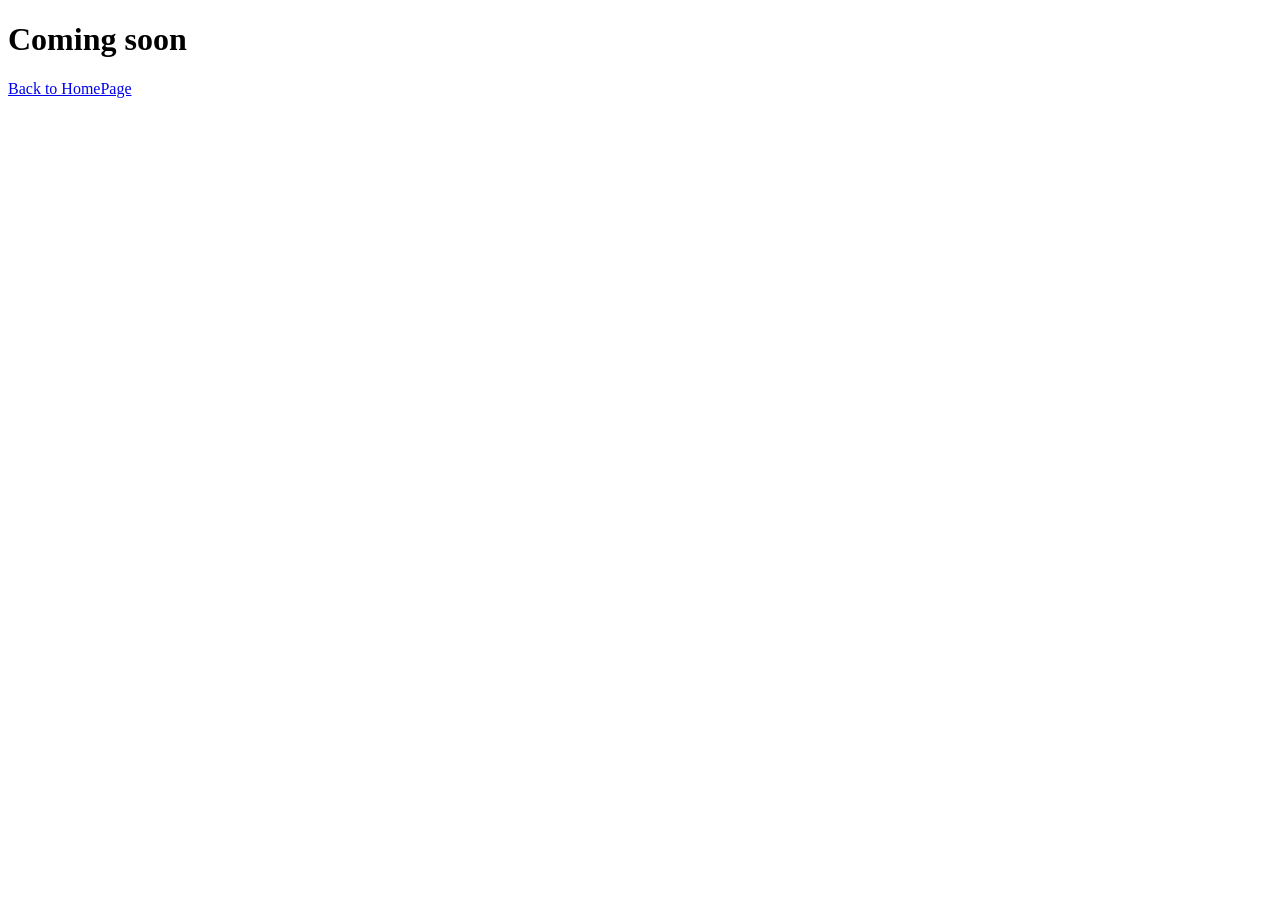
==== landingpage/about.html @ 617e894f "added images to images folder; fininshed index html and css for it; made htmls for all current links" ====
<!DOCTYPE html>
<html lang="en">
<head>
    <meta charset="UTF-8">
    <meta name="viewport" content="width=device-width, initial-scale=1.0">
    <title>About Us</title>
</head>
<body>
    <h1>Coming soon</h1>
    <a href="index.html">Back to HomePage</a>
</body>
</html>
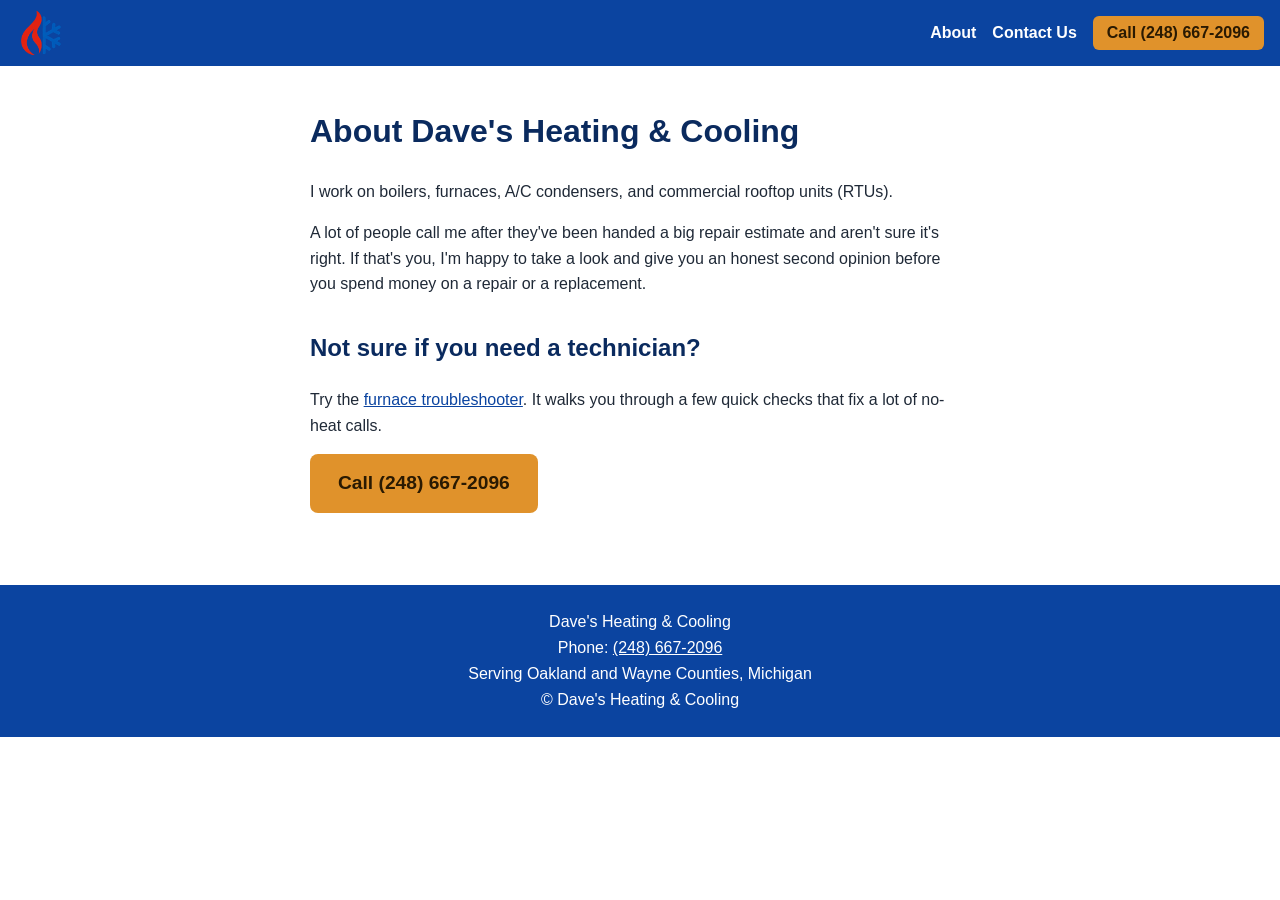
==== commit 75ced28c: "updated all htmls besides ladder with claude's suggestions; backed up my original files" ====
--- a/landingpage/about.html
+++ b/landingpage/about.html
@@ -3,10 +3,52 @@
 <head>
     <meta charset="UTF-8">
     <meta name="viewport" content="width=device-width, initial-scale=1.0">
-    <title>About Us</title>
+    <title>About | Dave's Heating &amp; Cooling</title>
+    <meta name="description" content="About Dave's Heating &amp; Cooling: boiler, furnace, A/C and rooftop unit service, and honest second opinions on repair estimates.">
+    <link rel="stylesheet" href="styles.css">
 </head>
 <body>
-    <h1>Coming soon</h1>
-    <a href="index.html">Back to HomePage</a>
+
+    <header class="header">
+        <a href="index.html">
+            <img class="smalllogo" src="./images/logo.png" alt="Dave's Heating &amp; Cooling - home">
+        </a>
+        <nav class="right-links">
+            <a href="about.html">About</a>
+            <a href="contact.html">Contact Us</a>
+            <a class="header-call" href="tel:+12486672096">Call (248) 667-2096</a>
+        </nav>
+    </header>
+
+    <main class="page">
+        <h1>About Dave's Heating &amp; Cooling</h1>
+
+        <p>I work on boilers, furnaces, A/C condensers, and commercial rooftop units (RTUs).</p>
+
+        <p>A lot of people call me after they've been handed a big repair estimate and aren't sure it's right. If that's you, I'm happy to take a look and give you an honest second opinion before you spend money on a repair or a replacement.</p>
+
+        <!--
+            TODO (recommended): add a few lines about yourself here. Customers trust
+            HVAC companies more when they can see:
+              - how many years you've been doing this
+              - your license and insurance info
+              - any manufacturer certifications
+              - a photo of you or your truck
+        -->
+
+        <h2>Not sure if you need a technician?</h2>
+        <p>Try the <a href="ladder.html">furnace troubleshooter</a>. It walks you through a few quick checks that fix a lot of no-heat calls.</p>
+
+        <p><a class="call-button" href="tel:+12486672096">Call (248) 667-2096</a></p>
+    </main>
+
+    <footer>
+        <p>Dave's Heating &amp; Cooling</p>
+        <p>Phone: <a href="tel:+12486672096">(248) 667-2096</a></p>
+        <!-- TODO: add hours and license number if you have one -->
+        <p>Serving Oakland and Wayne Counties, Michigan</p>
+        <p>&copy; Dave's Heating &amp; Cooling</p>
+    </footer>
+
 </body>
-</html>+</html>
--- a/landingpage/styles.css
+++ b/landingpage/styles.css
@@ -0,0 +1,205 @@
+/* ---------- Base ---------- */
+* { box-sizing: border-box; }
+
+body {
+    margin: 0;
+    font-family: Arial, Helvetica, sans-serif;
+    color: #1f2937;
+}
+
+/* ---------- Header ---------- */
+.header {
+    display: flex;
+    justify-content: space-between;
+    align-items: center;
+    background-color: #0b44a0;
+    padding: 8px 16px;
+}
+
+.smalllogo {
+    width: 50px;
+    height: 50px;
+    display: block;
+}
+
+.right-links {
+    display: flex;
+    align-items: center;
+    gap: 16px;
+}
+
+.right-links a {
+    text-decoration: none;
+    color: #ffffff;
+    font-weight: bold;
+}
+
+.right-links a:hover { text-decoration: underline; }
+
+/* Amber matches the troubleshooter page */
+.right-links .header-call {
+    background-color: #E0922B;
+    color: #2A1A02;
+    padding: 8px 14px;
+    border-radius: 6px;
+}
+
+.right-links .header-call:hover { text-decoration: none; background-color: #f0a94a; }
+
+/* ---------- Call button (used in several places) ---------- */
+.call-button {
+    display: inline-block;
+    background-color: #E0922B;
+    color: #2A1A02;
+    font-size: 1.2rem;
+    font-weight: bold;
+    text-decoration: none;
+    padding: 14px 28px;
+    border-radius: 8px;
+}
+
+.call-button:hover,
+.call-button:focus { background-color: #f0a94a; }
+
+/* ---------- Hero ---------- */
+.hero {
+    background-color: #f3f6f9;
+    text-align: center;
+    padding: 48px 20px;
+}
+
+.hero h1 {
+    color: #0a2a5e;
+    font-size: clamp(1.75rem, 5vw, 2.75rem);
+    line-height: 1.2;
+    margin: 0 auto 16px;
+    max-width: 18em;
+}
+
+.hero p {
+    font-size: 1.15rem;
+    margin: 0 auto 24px;
+    max-width: 36em;
+}
+
+.hero .hero-note {
+    font-size: 0.95rem;
+    margin: 16px auto 0;
+    opacity: 0.8;
+}
+
+/* ---------- Troubleshooter band ---------- */
+.main-content {
+    background-color: #0b44a0;
+    display: flex;
+    flex-direction: column;
+    text-align: center;
+    color: white;
+    padding: 24px 16px;
+}
+
+.main-content p { margin: 8px 0 16px; }
+
+.headerlogo {
+    height: 100px;
+    display: flex;
+    align-self: center;
+}
+
+/* White button on the blue band so it's actually visible */
+div .ladder {
+    display: inline-block;
+    align-self: center;
+    padding: 12px 24px;
+    background-color: #ffffff;
+    color: #0b44a0;
+    text-decoration: none;
+    border-radius: 6px;
+    font-weight: bold;
+}
+
+div .ladder:hover { background-color: #e5e7eb; }
+
+/* ---------- Services ---------- */
+.services { padding: 40px 24px; text-align: center; }
+
+.services h2 { color: #0a2a5e; }
+
+.service-grid {
+    display: flex;
+    flex-wrap: wrap;
+    justify-content: center;
+    gap: 24px;
+    max-width: 1100px;
+    margin: 0 auto;
+}
+
+.service-card {
+    flex: 1 1 220px;
+    max-width: 255px;
+}
+
+.service-card img { width: 100%; height: auto; border-radius: 8px; }
+.service-card h3 { color: #0a2a5e; margin-top: 12px; }
+
+/* ---------- Quote band ---------- */
+.flexquote {
+    display: flex;
+    flex-direction: column;
+    justify-content: center;
+    align-items: center;
+    text-align: center;
+    color: #1f2937;
+    font-family: Arial, Helvetica, sans-serif;
+    min-height: 100px;
+    padding: 24px 16px;
+    background-color: #E5E7EB;
+    font-size: 20px;
+    font-weight: 300;
+    font-style: italic;
+}
+
+.flexquote .quote { margin: 0 auto; max-width: 40em; }
+.flexquote .call-button { margin-top: 16px; font-style: normal; }
+
+/* ---------- Inner pages (About / Contact) ---------- */
+.page {
+    max-width: 700px;
+    margin: 0 auto;
+    padding: 40px 20px 56px;
+    line-height: 1.6;
+}
+
+.page h1 { color: #0a2a5e; margin-top: 0; }
+.page h2 { color: #0a2a5e; margin-top: 32px; }
+.page a { color: #0b44a0; }
+.page .call-button { color: #2A1A02; }
+
+.contact-phone {
+    display: inline-block;
+    font-size: clamp(1.8rem, 6vw, 2.5rem);
+    font-weight: bold;
+    text-decoration: none;
+    color: #0b44a0;
+}
+
+/* ---------- Footer ---------- */
+footer {
+    display: flex;
+    flex-direction: column;
+    align-items: center;
+    justify-content: center;
+    text-align: center;
+    background-color: #0b44a0;
+    color: #ffffff;
+    padding: 24px 16px;
+}
+
+footer p { margin: 4px 0; }
+footer a { color: #ffffff; }
+
+/* ---------- Small screens ---------- */
+@media (max-width: 600px) {
+    .right-links { gap: 10px; font-size: 0.95rem; }
+    .right-links .header-call { padding: 8px 10px; }
+}
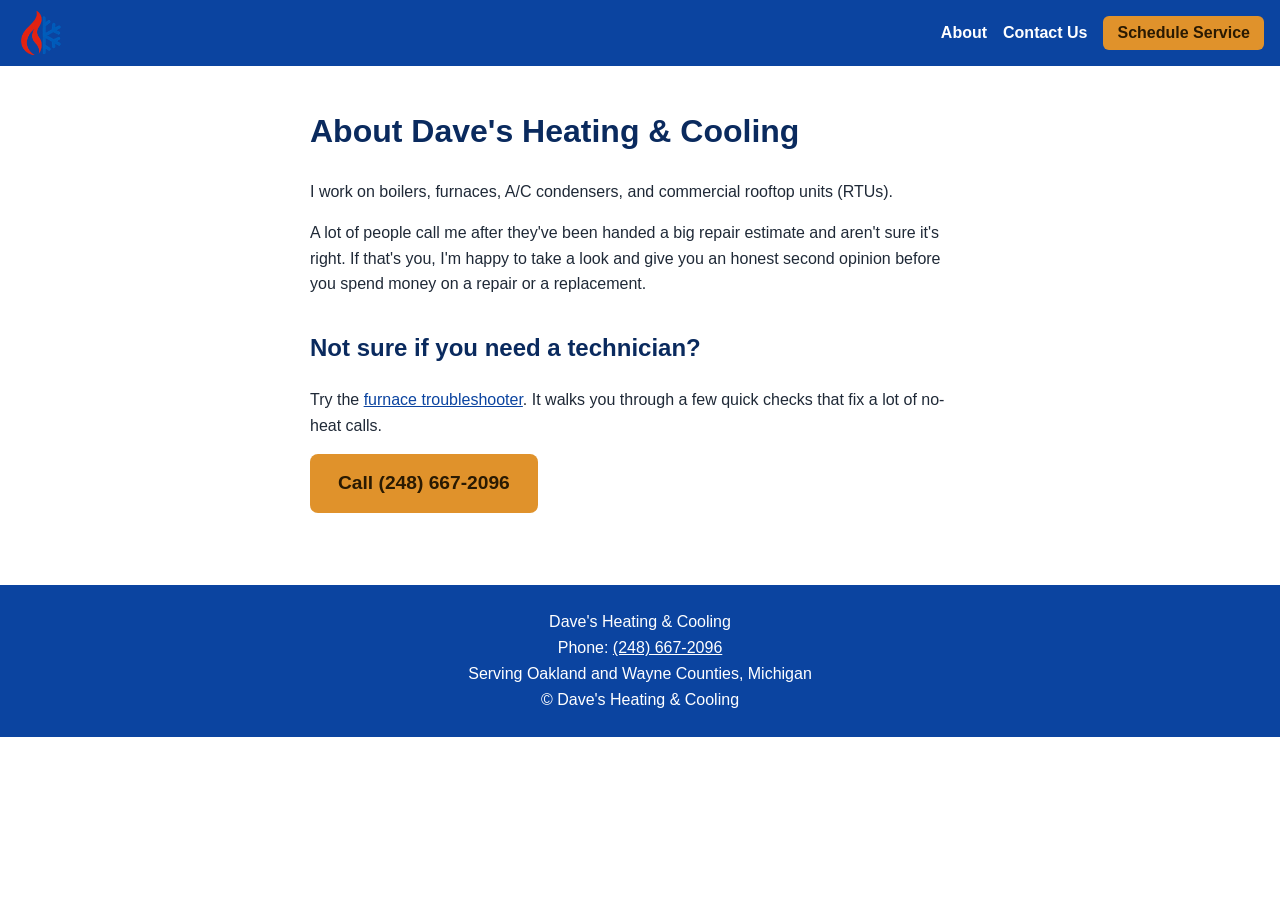
==== commit 11a83146: "edited files to add meta data so better information is shown when sharing the link to the website ad" ====
--- a/landingpage/about.html
+++ b/landingpage/about.html
@@ -5,6 +5,17 @@
     <meta name="viewport" content="width=device-width, initial-scale=1.0">
     <title>About | Dave's Heating &amp; Cooling</title>
     <meta name="description" content="About Dave's Heating &amp; Cooling: boiler, furnace, A/C and rooftop unit service, and honest second opinions on repair estimates.">
+    <meta property="og:type" content="website">
+    <meta property="og:site_name" content="Dave's Heating &amp; Cooling">
+    <meta property="og:title" content="About | Dave's Heating &amp; Cooling">
+    <meta property="og:description" content="Boiler, furnace, A/C and rooftop unit service, plus honest second opinions on repair estimates.">
+    <meta property="og:url" content="https://davids26640.github.io/top-projects/about.html">
+    <meta property="og:image" content="https://davids26640.github.io/top-projects/images/og-image.png">
+    <meta property="og:image:width" content="1200">
+    <meta property="og:image:height" content="630">
+    <meta property="og:image:alt" content="Dave's Heating &amp; Cooling logo">
+    <meta name="twitter:card" content="summary">
+
     <link rel="stylesheet" href="styles.css">
 </head>
 <body>
@@ -16,7 +27,7 @@
         <nav class="right-links">
             <a href="about.html">About</a>
             <a href="contact.html">Contact Us</a>
-            <a class="header-call" href="tel:+12486672096">Call (248) 667-2096</a>
+            <a class="header-call" href="scheduler.html">Schedule Service</a>
         </nav>
     </header>
 
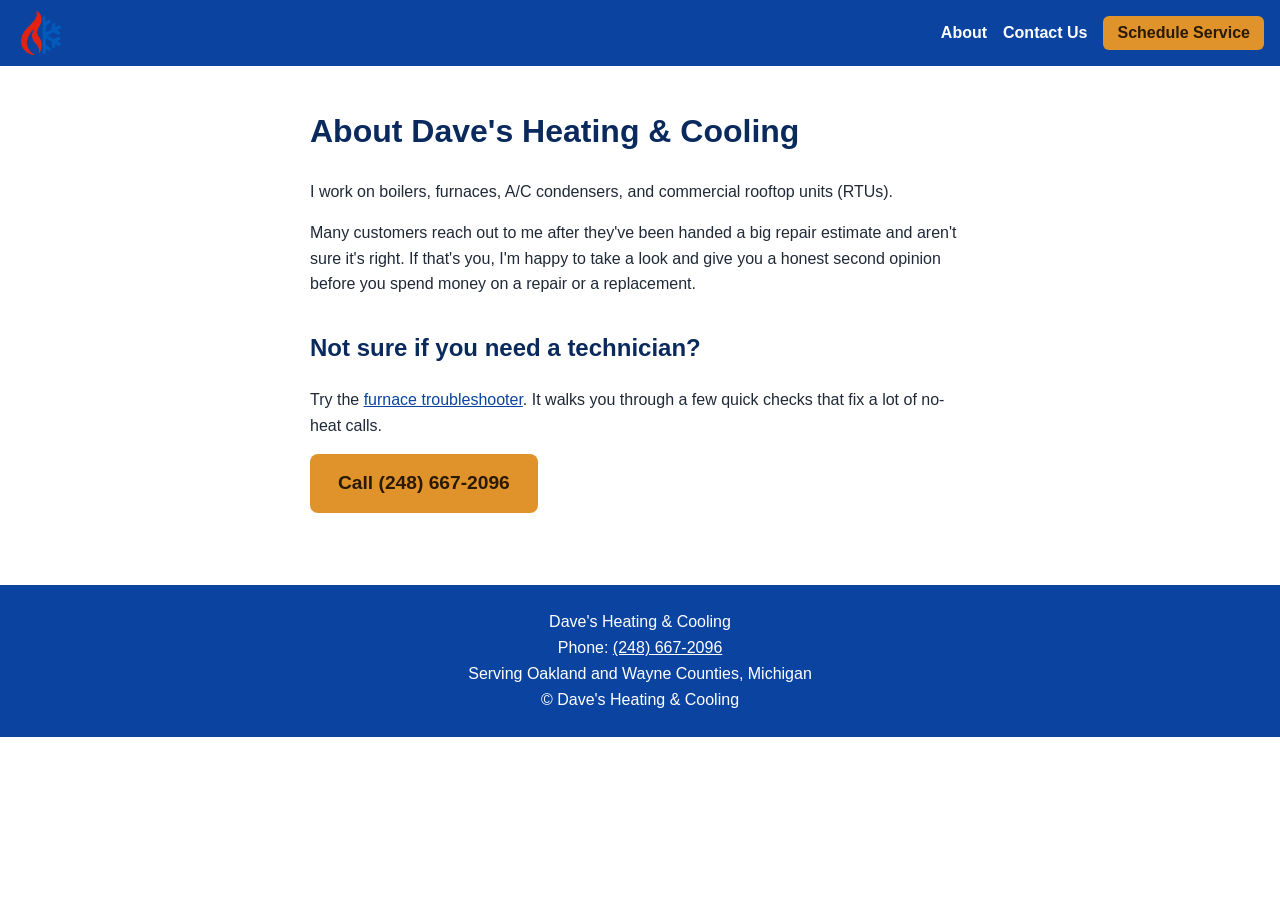
==== commit f0148cba: "fixed some spelling errors line 39 in about" ====
--- a/landingpage/about.html
+++ b/landingpage/about.html
@@ -36,7 +36,7 @@
 
         <p>I work on boilers, furnaces, A/C condensers, and commercial rooftop units (RTUs).</p>
 
-        <p>A lot of people call me after they've been handed a big repair estimate and aren't sure it's right. If that's you, I'm happy to take a look and give you an honest second opinion before you spend money on a repair or a replacement.</p>
+        <p>Many customers reach out to me after they've been handed a big repair estimate and aren't sure it's right. If that's you, I'm happy to take a look and give you a honest second opinion before you spend money on a repair or a replacement.</p>
 
         <!--
             TODO (recommended): add a few lines about yourself here. Customers trust
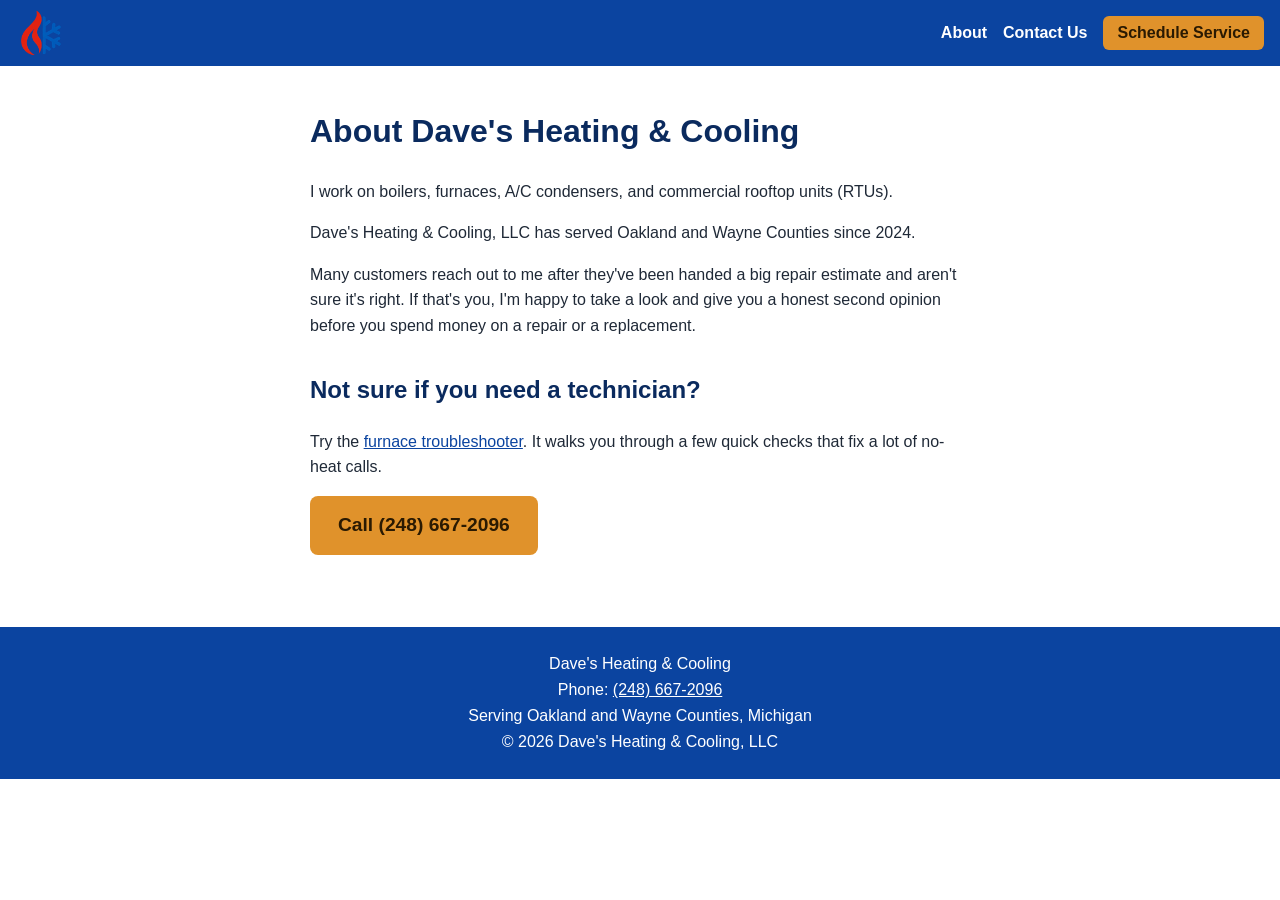
==== commit cedaa5bb: "Add LLC name and since-2024 line; add Back to Homepage button on troubleshooter - Footer on all page" ====
--- a/landingpage/about.html
+++ b/landingpage/about.html
@@ -36,12 +36,13 @@
 
         <p>I work on boilers, furnaces, A/C condensers, and commercial rooftop units (RTUs).</p>
 
+        <p>Dave's Heating &amp; Cooling, LLC has served Oakland and Wayne Counties since 2024.</p>
+
         <p>Many customers reach out to me after they've been handed a big repair estimate and aren't sure it's right. If that's you, I'm happy to take a look and give you a honest second opinion before you spend money on a repair or a replacement.</p>
 
         <!--
             TODO (recommended): add a few lines about yourself here. Customers trust
             HVAC companies more when they can see:
-              - how many years you've been doing this
               - your license and insurance info
               - any manufacturer certifications
               - a photo of you or your truck
@@ -58,7 +59,7 @@
         <p>Phone: <a href="tel:+12486672096">(248) 667-2096</a></p>
         <!-- TODO: add hours and license number if you have one -->
         <p>Serving Oakland and Wayne Counties, Michigan</p>
-        <p>&copy; Dave's Heating &amp; Cooling</p>
+        <p>&copy; 2026 Dave's Heating &amp; Cooling, LLC</p>
     </footer>
 
 </body>
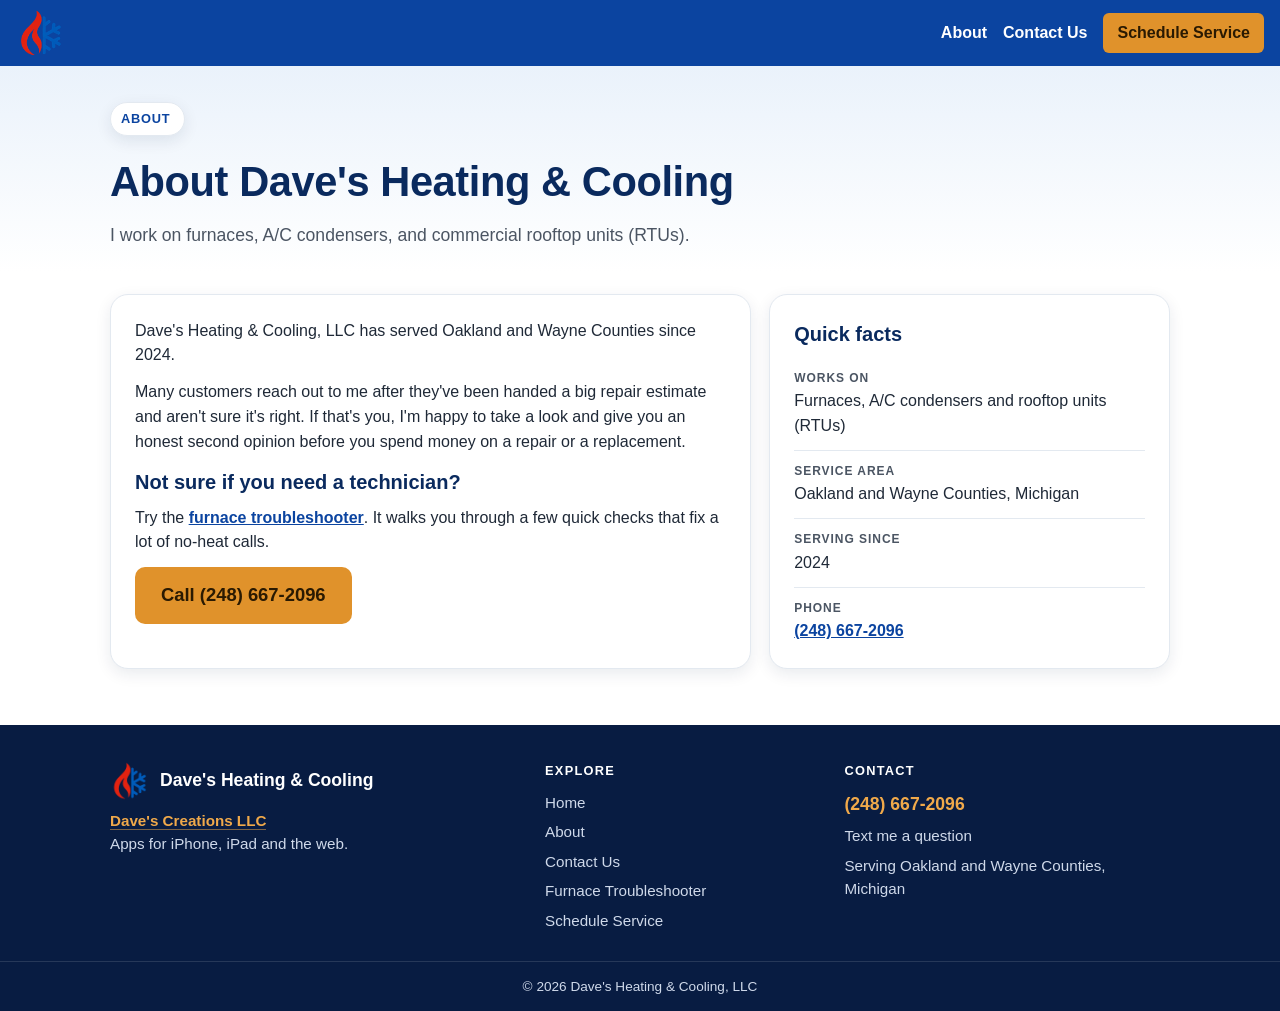
==== commit dcbd97cb: "Redesign site: animations, new services section, text-me option, footer update - Homepage: animated " ====
--- a/landingpage/about.html
+++ b/landingpage/about.html
@@ -4,11 +4,11 @@
     <meta charset="UTF-8">
     <meta name="viewport" content="width=device-width, initial-scale=1.0">
     <title>About | Dave's Heating &amp; Cooling</title>
-    <meta name="description" content="About Dave's Heating &amp; Cooling: boiler, furnace, A/C and rooftop unit service, and honest second opinions on repair estimates.">
+    <meta name="description" content="About Dave's Heating &amp; Cooling: furnace, A/C and rooftop unit service, and honest second opinions on repair estimates.">
     <meta property="og:type" content="website">
     <meta property="og:site_name" content="Dave's Heating &amp; Cooling">
     <meta property="og:title" content="About | Dave's Heating &amp; Cooling">
-    <meta property="og:description" content="Boiler, furnace, A/C and rooftop unit service, plus honest second opinions on repair estimates.">
+    <meta property="og:description" content="Furnace, A/C and rooftop unit service, plus honest second opinions on repair estimates.">
     <meta property="og:url" content="https://davids26640.github.io/top-projects/about.html">
     <meta property="og:image" content="https://davids26640.github.io/top-projects/images/og-image.png">
     <meta property="og:image:width" content="1200">
@@ -17,6 +17,8 @@
     <meta name="twitter:card" content="summary">
 
     <link rel="stylesheet" href="styles.css">
+    <script>document.documentElement.classList.add('js');</script>
+    <script src="script.js" defer></script>
 </head>
 <body>
 
@@ -31,35 +33,70 @@
         </nav>
     </header>
 
-    <main class="page">
-        <h1>About Dave's Heating &amp; Cooling</h1>
+    <main class="inner-main">
+        <section class="page-hero">
+            <div class="page-hero-in">
+                <span class="eyebrow">About</span>
+                <h1>About Dave's Heating &amp; Cooling</h1>
+                <p>I work on furnaces, A/C condensers, and commercial rooftop units (RTUs).</p>
+            </div>
+        </section>
 
-        <p>I work on boilers, furnaces, A/C condensers, and commercial rooftop units (RTUs).</p>
+        <div class="two-col">
+            <div class="card reveal">
+                <p>Dave's Heating &amp; Cooling, LLC has served Oakland and Wayne Counties since 2024.</p>
 
-        <p>Dave's Heating &amp; Cooling, LLC has served Oakland and Wayne Counties since 2024.</p>
+                <p>Many customers reach out to me after they've been handed a big repair estimate and aren't sure it's right. If that's you, I'm happy to take a look and give you an honest second opinion before you spend money on a repair or a replacement.</p>
 
-        <p>Many customers reach out to me after they've been handed a big repair estimate and aren't sure it's right. If that's you, I'm happy to take a look and give you a honest second opinion before you spend money on a repair or a replacement.</p>
+                <!--
+                    TODO (recommended): add a few lines about yourself here. Customers trust
+                    HVAC companies more when they can see:
+                      - your license and insurance info
+                      - any manufacturer certifications
+                      - a photo of you or your truck
+                -->
 
-        <!--
-            TODO (recommended): add a few lines about yourself here. Customers trust
-            HVAC companies more when they can see:
-              - your license and insurance info
-              - any manufacturer certifications
-              - a photo of you or your truck
-        -->
+                <h2>Not sure if you need a technician?</h2>
+                <p>Try the <a href="ladder.html">furnace troubleshooter</a>. It walks you through a few quick checks that fix a lot of no-heat calls.</p>
 
-        <h2>Not sure if you need a technician?</h2>
-        <p>Try the <a href="ladder.html">furnace troubleshooter</a>. It walks you through a few quick checks that fix a lot of no-heat calls.</p>
+                <p><a class="call-button pulse" href="tel:+12486672096">Call (248) 667-2096</a></p>
+            </div>
 
-        <p><a class="call-button" href="tel:+12486672096">Call (248) 667-2096</a></p>
+            <aside class="card reveal" style="--d:.1s">
+                <h2>Quick facts</h2>
+                <ul class="facts">
+                    <li><b>Works on</b>Furnaces, A/C condensers and rooftop units (RTUs)</li>
+                    <li><b>Service area</b>Oakland and Wayne Counties, Michigan</li>
+                    <li><b>Serving since</b>2024</li>
+                    <li><b>Phone</b><a href="tel:+12486672096">(248) 667-2096</a></li>
+                </ul>
+            </aside>
+        </div>
     </main>
 
-    <footer>
-        <p>Dave's Heating &amp; Cooling</p>
-        <p>Phone: <a href="tel:+12486672096">(248) 667-2096</a></p>
-        <!-- TODO: add hours and license number if you have one -->
-        <p>Serving Oakland and Wayne Counties, Michigan</p>
-        <p>&copy; 2026 Dave's Heating &amp; Cooling, LLC</p>
+    <footer class="site-footer">
+        <div class="foot-grid">
+            <div class="foot-brand">
+                <div class="brandline"><img src="./images/logo.png" alt="">Dave's Heating &amp; Cooling</div>
+                <p><a href="https://davescreations.app" target="_blank" rel="noopener">Dave's Creations LLC</a><br>Apps for iPhone, iPad and the web.</p>
+            </div>
+            <div class="foot-col">
+                <h4>Explore</h4>
+                <a href="index.html">Home</a>
+                <a href="about.html">About</a>
+                <a href="contact.html">Contact Us</a>
+                <a href="ladder.html">Furnace Troubleshooter</a>
+                <a href="scheduler.html">Schedule Service</a>
+            </div>
+            <div class="foot-col">
+                <h4>Contact</h4>
+                <a class="foot-phone" href="tel:+12486672096">(248) 667-2096</a>
+                <a href="sms:+12486672096">Text me a question</a>
+                <!-- TODO: add hours and license number if you have one -->
+                <span>Serving Oakland and Wayne Counties, Michigan</span>
+            </div>
+        </div>
+        <div class="foot-bottom">&copy; 2026 Dave's Heating &amp; Cooling, LLC</div>
     </footer>
 
 </body>
--- a/landingpage/styles.css
+++ b/landingpage/styles.css
@@ -1,205 +1,562 @@
-/* ---------- Base ---------- */
+/* =========================================================
+   Dave's Heating & Cooling - site styles
+   ========================================================= */
+:root {
+    --navy: #081c42;
+    --blue: #0b44a0;
+    --blue-d: #0a2a5e;
+    --ice: #5ec2ff;
+    --amber: #E0922B;
+    --amber-l: #F0A94A;
+    --flame: #ff6a3d;
+    --ink: #1f2937;
+    --mute: #4b5563;
+    --bg: #f3f6f9;
+    --line: #e3e9f0;
+    --shadow: 0 14px 34px rgba(8, 28, 66, .12);
+    --shadow-s: 0 5px 16px rgba(8, 28, 66, .09);
+    --ease: cubic-bezier(.2, .7, .2, 1);
+}
+
 * { box-sizing: border-box; }
+html { scroll-behavior: smooth; }
 
 body {
     margin: 0;
-    font-family: Arial, Helvetica, sans-serif;
-    color: #1f2937;
-}
+    font-family: Arial, Helvetica, "Liberation Sans", sans-serif;
+    color: var(--ink);
+    background: #fff;
+    line-height: 1.55;
+}
+
+img { max-width: 100%; }
 
 /* ---------- Header ---------- */
 .header {
+    position: sticky;
+    top: 0;
+    z-index: 50;
     display: flex;
     justify-content: space-between;
     align-items: center;
-    background-color: #0b44a0;
+    background-color: var(--blue);
     padding: 8px 16px;
-}
+    transition: box-shadow .25s;
+}
+.header.scrolled { box-shadow: 0 6px 18px rgba(8, 28, 66, .3); }
 
 .smalllogo {
     width: 50px;
     height: 50px;
     display: block;
-}
-
-.right-links {
-    display: flex;
-    align-items: center;
-    gap: 16px;
-}
+    transition: transform .4s var(--ease);
+}
+.header a:hover .smalllogo { transform: rotate(-6deg) scale(1.06); }
+
+.right-links { display: flex; align-items: center; gap: 16px; }
 
 .right-links a {
+    position: relative;
     text-decoration: none;
     color: #ffffff;
     font-weight: bold;
 }
-
-.right-links a:hover { text-decoration: underline; }
-
-/* Amber matches the troubleshooter page */
+.right-links a:not(.header-call)::after {
+    content: "";
+    position: absolute;
+    left: 0; right: 0; bottom: -3px;
+    height: 2px;
+    background: var(--amber-l);
+    transform: scaleX(0);
+    transform-origin: left;
+    transition: transform .25s var(--ease);
+}
+.right-links a:not(.header-call):hover::after { transform: scaleX(1); }
+
 .right-links .header-call {
-    background-color: #E0922B;
+    background-color: var(--amber);
     color: #2A1A02;
     padding: 8px 14px;
     border-radius: 6px;
-}
-
-.right-links .header-call:hover { text-decoration: none; background-color: #f0a94a; }
-
-/* ---------- Call button (used in several places) ---------- */
+    transition: transform .2s, background-color .2s;
+}
+.right-links .header-call:hover { background-color: var(--amber-l); transform: translateY(-1px); }
+
+/* ---------- Buttons ---------- */
 .call-button {
     display: inline-block;
-    background-color: #E0922B;
+    background-color: var(--amber);
     color: #2A1A02;
-    font-size: 1.2rem;
+    font-size: 1.15rem;
     font-weight: bold;
     text-decoration: none;
-    padding: 14px 28px;
-    border-radius: 8px;
-}
-
-.call-button:hover,
-.call-button:focus { background-color: #f0a94a; }
+    padding: 14px 26px;
+    border-radius: 10px;
+    transition: transform .2s var(--ease), background-color .2s, box-shadow .2s;
+}
+.call-button:hover, .call-button:focus { background-color: var(--amber-l); transform: translateY(-2px); }
+
+.ghost-button {
+    display: inline-block;
+    font-size: 1.15rem;
+    font-weight: bold;
+    text-decoration: none;
+    color: var(--blue-d);
+    border: 2px solid var(--blue-d);
+    padding: 12px 24px;
+    border-radius: 10px;
+    transition: background-color .2s, color .2s, transform .2s var(--ease);
+}
+.ghost-button:hover, .ghost-button:focus { background: var(--blue-d); color: #fff; transform: translateY(-2px); }
+
+.pulse { animation: pulse 2.4s ease-out infinite; }
 
 /* ---------- Hero ---------- */
 .hero {
-    background-color: #f3f6f9;
-    text-align: center;
-    padding: 48px 20px;
-}
-
-.hero h1 {
-    color: #0a2a5e;
-    font-size: clamp(1.75rem, 5vw, 2.75rem);
-    line-height: 1.2;
-    margin: 0 auto 16px;
-    max-width: 18em;
-}
-
-.hero p {
-    font-size: 1.15rem;
-    margin: 0 auto 24px;
-    max-width: 36em;
-}
-
-.hero .hero-note {
-    font-size: 0.95rem;
-    margin: 16px auto 0;
-    opacity: 0.8;
-}
-
-/* ---------- Troubleshooter band ---------- */
-.main-content {
-    background-color: #0b44a0;
-    display: flex;
-    flex-direction: column;
-    text-align: center;
-    color: white;
-    padding: 24px 16px;
-}
-
-.main-content p { margin: 8px 0 16px; }
-
-.headerlogo {
-    height: 100px;
-    display: flex;
-    align-self: center;
-}
-
-/* White button on the blue band so it's actually visible */
-div .ladder {
-    display: inline-block;
-    align-self: center;
-    padding: 12px 24px;
-    background-color: #ffffff;
-    color: #0b44a0;
-    text-decoration: none;
-    border-radius: 6px;
-    font-weight: bold;
-}
-
-div .ladder:hover { background-color: #e5e7eb; }
-
-/* ---------- Services ---------- */
-.services { padding: 40px 24px; text-align: center; }
-
-.services h2 { color: #0a2a5e; }
-
-.service-grid {
-    display: flex;
-    flex-wrap: wrap;
-    justify-content: center;
-    gap: 24px;
+    position: relative;
+    overflow: hidden;
+    background: linear-gradient(180deg, #eaf2fb 0%, #ffffff 100%);
+    padding: 44px 20px 84px;
+}
+.hero-bg {
+    position: absolute; inset: 0;
+    pointer-events: none;
+    -webkit-mask-image: linear-gradient(to bottom, #000 55%, transparent 100%);
+    mask-image: linear-gradient(to bottom, #000 55%, transparent 100%);
+}
+.blob { position: absolute; border-radius: 50%; filter: blur(60px); opacity: .55; animation: drift 14s ease-in-out infinite; }
+.blob.b1 { width: 380px; height: 380px; background: rgba(255, 106, 61, .45); left: -90px; top: -90px; }
+.blob.b2 { width: 430px; height: 430px; background: rgba(94, 194, 255, .55); right: -110px; bottom: -130px; animation-delay: -6s; }
+
+.hero-inner {
+    position: relative;
     max-width: 1100px;
     margin: 0 auto;
-}
-
-.service-card {
-    flex: 1 1 220px;
-    max-width: 255px;
-}
-
-.service-card img { width: 100%; height: auto; border-radius: 8px; }
-.service-card h3 { color: #0a2a5e; margin-top: 12px; }
-
-/* ---------- Quote band ---------- */
-.flexquote {
+    padding: 0 20px;
+    display: grid;
+    grid-template-columns: 1.1fr .9fr;
+    gap: 40px;
+    align-items: center;
+}
+
+.hero-copy > * { animation: fadeUp .75s var(--ease) both; animation-delay: calc(var(--i, 0) * .1s + .05s); }
+
+.eyebrow {
+    display: inline-flex;
+    align-items: center;
+    gap: 8px;
+    font-size: .8rem;
+    font-weight: 700;
+    letter-spacing: .06em;
+    text-transform: uppercase;
+    color: var(--blue);
+    background: #fff;
+    border: 1px solid var(--line);
+    border-radius: 999px;
+    padding: 6px 14px 6px 10px;
+    box-shadow: var(--shadow-s);
+}
+.eyebrow svg { width: 16px; height: 16px; stroke: var(--amber); fill: none; stroke-width: 2; stroke-linecap: round; stroke-linejoin: round; }
+
+.hero h1 {
+    font-size: clamp(2rem, 4.6vw, 3.3rem);
+    line-height: 1.08;
+    letter-spacing: -.02em;
+    font-weight: 800;
+    color: var(--blue-d);
+    margin: 18px 0 14px;
+}
+.grad {
+    background: linear-gradient(90deg, #e5251a, #E0922B);
+    -webkit-background-clip: text;
+    background-clip: text;
+    color: transparent;
+}
+
+.hero-copy p { font-size: 1.15rem; max-width: 33em; margin: 0; }
+.hero-copy .hero-meta { margin-top: 16px; font-size: .92rem; color: var(--mute); }
+.hero-actions { display: flex; flex-wrap: wrap; gap: 12px; margin-top: 22px; }
+
+/* "text me" callout in the hero */
+.hero-copy .hero-text {
     display: flex;
-    flex-direction: column;
-    justify-content: center;
-    align-items: center;
-    text-align: center;
-    color: #1f2937;
-    font-family: Arial, Helvetica, sans-serif;
-    min-height: 100px;
-    padding: 24px 16px;
-    background-color: #E5E7EB;
-    font-size: 20px;
-    font-weight: 300;
-    font-style: italic;
-}
-
-.flexquote .quote { margin: 0 auto; max-width: 40em; }
-.flexquote .call-button { margin-top: 16px; font-style: normal; }
-
-/* ---------- Inner pages (About / Contact) ---------- */
-.page {
-    max-width: 700px;
-    margin: 0 auto;
-    padding: 40px 20px 56px;
-    line-height: 1.6;
-}
-
-.page h1 { color: #0a2a5e; margin-top: 0; }
-.page h2 { color: #0a2a5e; margin-top: 32px; }
-.page a { color: #0b44a0; }
-.page .call-button { color: #2A1A02; }
-
-.contact-phone {
-    display: inline-block;
-    font-size: clamp(1.8rem, 6vw, 2.5rem);
-    font-weight: bold;
-    text-decoration: none;
-    color: #0b44a0;
-}
-
-/* ---------- Footer ---------- */
-footer {
+    align-items: flex-start;
+    gap: 12px;
+    max-width: 31em;
+    margin-top: 18px;
+    padding: 12px 16px;
+    background: #fff;
+    border: 1px solid var(--line);
+    border-left: 4px solid var(--amber);
+    border-radius: 12px;
+    box-shadow: var(--shadow-s);
+    font-size: 1rem;
+    line-height: 1.4;
+}
+.hero-text svg { flex: 0 0 26px; width: 26px; height: 26px; margin-top: 2px; fill: none; stroke: var(--blue); stroke-width: 1.8; stroke-linecap: round; stroke-linejoin: round; }
+.hero-text strong { color: var(--blue-d); }
+.hero-text a { color: var(--blue); text-decoration: none; border-bottom: 2px solid var(--amber); }
+.hero-text a:hover { color: var(--blue-d); }
+
+/* hero visual */
+.hero-visual { animation: pop .9s var(--ease) .25s both; display: flex; justify-content: center; }
+.hv { position: relative; width: 100%; max-width: 440px; padding: 14px 0; }
+.hv-panel {
+    position: relative;
+    height: 330px;
+    border-radius: 28px;
+    background: linear-gradient(135deg, #081c42 0%, #0b44a0 100%);
+    box-shadow: var(--shadow);
+    overflow: hidden;
+    display: flex;
+}
+.hv-panel::before {
+    content: "";
+    position: absolute; inset: 0;
+    background:
+        radial-gradient(circle at 25% 50%, rgba(255, 106, 61, .5), transparent 55%),
+        radial-gradient(circle at 75% 50%, rgba(94, 194, 255, .45), transparent 55%);
+}
+.hv-half {
+    position: relative;
+    flex: 1;
     display: flex;
     flex-direction: column;
     align-items: center;
     justify-content: center;
+    gap: 12px;
+    color: #dbe7ff;
+}
+.hv-half + .hv-half { border-left: 1px dashed rgba(255, 255, 255, .28); }
+.hv-half svg {
+    width: 104px; height: 104px;
+    fill: none; stroke-width: 1.5; stroke-linecap: round; stroke-linejoin: round;
+    filter: drop-shadow(0 0 14px rgba(255, 255, 255, .35));
+}
+.hv-half.warm svg { stroke: #ffe1c4; transform-origin: 50% 90%; animation: flicker 2.6s ease-in-out infinite; }
+.hv-half.cool svg { stroke: #dff3ff; animation: spin 24s linear infinite; }
+.hv-half span { font-weight: 700; letter-spacing: .1em; text-transform: uppercase; font-size: .78rem; }
+
+
+/* ---------- Trust strip ---------- */
+.trust { position: relative; z-index: 2; max-width: 1100px; margin: -44px auto 0; padding: 0 20px; }
+.trust-grid { display: grid; grid-template-columns: repeat(4, 1fr); gap: 14px; }
+.trust-item {
+    display: flex;
+    align-items: center;
+    gap: 12px;
+    background: #fff;
+    border: 1px solid var(--line);
+    border-radius: 16px;
+    padding: 16px;
+    box-shadow: var(--shadow-s);
+    transition: transform .25s var(--ease), box-shadow .25s;
+}
+.trust-item:hover { transform: translateY(-4px); box-shadow: var(--shadow); }
+.trust-ic {
+    flex: 0 0 44px;
+    height: 44px;
+    border-radius: 12px;
+    display: grid;
+    place-items: center;
+    background: linear-gradient(135deg, #fff3e6, #ffe0c4);
+    color: #c2410c;
+}
+.trust-item:nth-child(even) .trust-ic { background: linear-gradient(135deg, #e6f3ff, #cfe7ff); color: var(--blue); }
+.trust-ic svg, .svc-icon svg { fill: none; stroke: currentColor; stroke-linecap: round; stroke-linejoin: round; }
+.trust-ic svg { width: 24px; height: 24px; stroke-width: 1.8; }
+.trust-item strong { display: block; line-height: 1.2; color: var(--blue-d); font-size: .98rem; }
+.trust-item span { font-size: .82rem; color: var(--mute); line-height: 1.3; display: block; }
+
+/* ---------- Sections ---------- */
+.section { max-width: 1100px; margin: 0 auto; padding: 48px 20px 0; }
+.section h2 { font-size: clamp(1.6rem, 3.4vw, 2.2rem); color: var(--blue-d); margin: 0 0 6px; letter-spacing: -.01em; }
+.section .lead { color: var(--mute); margin: 0 0 24px; max-width: 40em; }
+
+/* services */
+.svc-grid { display: grid; grid-template-columns: repeat(3, 1fr); gap: 16px; }
+.svc {
+    position: relative;
+    background: #fff;
+    border: 1px solid var(--line);
+    border-radius: 18px;
+    padding: 22px 20px 24px;
+    box-shadow: var(--shadow-s);
+    overflow: hidden;
+    transition: transform .3s var(--ease), box-shadow .3s;
+}
+.svc::before {
+    content: "";
+    position: absolute; left: 0; right: 0; top: 0;
+    height: 4px;
+    background: linear-gradient(90deg, var(--flame), var(--amber));
+    transform: scaleX(.25);
+    transform-origin: left;
+    transition: transform .45s var(--ease);
+}
+.svc.cool::before { background: linear-gradient(90deg, var(--blue), var(--ice)); }
+.svc.mix::before { background: linear-gradient(90deg, var(--flame), var(--ice)); }
+.svc:hover { transform: translateY(-6px); box-shadow: var(--shadow); }
+.svc:hover::before { transform: scaleX(1); }
+
+.svc-icon {
+    width: 56px; height: 56px;
+    border-radius: 16px;
+    display: grid;
+    place-items: center;
+    margin-bottom: 14px;
+    background: linear-gradient(135deg, #fff1e3, #ffd9bd);
+    color: #c2410c;
+}
+.svc.cool .svc-icon { background: linear-gradient(135deg, #e8f4ff, #cde6ff); color: var(--blue); }
+.svc.mix .svc-icon { background: linear-gradient(135deg, #fff1e3, #d6ecff); color: var(--blue-d); }
+.svc-icon svg { width: 30px; height: 30px; stroke-width: 1.7; }
+.svc:hover .svc-icon { animation: wiggle .6s var(--ease); }
+.svc-icon .fan { transform-origin: 12px 12px; animation: spin 6s linear infinite; }
+.svc:hover .svc-icon .fan { animation-duration: 1.2s; }
+.svc-icon .glow { animation: flicker 2.4s ease-in-out infinite; transform-origin: 50% 90%; }
+
+.svc h3 { margin: 0 0 6px; font-size: 1.15rem; color: var(--blue-d); }
+.svc p { margin: 0; color: var(--mute); font-size: .95rem; }
+.tag {
+    display: inline-block;
+    margin-top: 12px;
+    font-size: .72rem;
+    font-weight: 700;
+    letter-spacing: .06em;
+    text-transform: uppercase;
+    color: var(--blue);
+    background: #e8f1ff;
+    border-radius: 999px;
+    padding: 4px 10px;
+}
+.svc-note { margin: 20px 0 0; color: var(--mute); }
+.svc-note a { color: var(--blue); font-weight: 700; text-decoration: none; border-bottom: 2px solid var(--amber); transition: color .2s; }
+.svc-note a:hover { color: var(--blue-d); }
+
+/* ---------- Troubleshooter band ---------- */
+.band-pad { padding: 0 20px; }
+.main-content {
+    position: relative;
+    overflow: hidden;
+    max-width: 1060px;
+    margin: 48px auto 0;
+    border-radius: 24px;
+    background: linear-gradient(120deg, #081c42, #0b44a0 60%, #1458c8);
+    color: #fff;
+    display: flex;
+    align-items: center;
+    gap: 28px;
+    padding: 28px 32px;
+    box-shadow: var(--shadow);
+}
+.main-content::after {
+    content: "";
+    position: absolute;
+    top: 0; bottom: 0;
+    width: 120px;
+    left: -200px;
+    background: linear-gradient(100deg, transparent, rgba(255, 255, 255, .14), transparent);
+    transform: skewX(-20deg);
+    animation: shine 6s ease-in-out infinite;
+    pointer-events: none;
+}
+.headerlogo { height: 92px; width: auto; flex: 0 0 auto; display: block; }
+.band-copy { flex: 1; position: relative; }
+.band-copy h2 { margin: 0 0 6px; font-size: 1.5rem; color: #fff; }
+.band-copy p { margin: 0; color: #dbe7ff; }
+.ladder {
+    position: relative;
+    flex: 0 0 auto;
+    display: inline-block;
+    padding: 14px 24px;
+    background-color: #ffffff;
+    color: var(--blue);
+    text-decoration: none;
+    border-radius: 10px;
+    font-weight: bold;
+    transition: transform .2s var(--ease), background-color .2s;
+}
+.ladder:hover { background-color: #e8f1ff; transform: translateY(-2px); }
+.band-actions { position: relative; flex: 0 0 auto; display: flex; flex-direction: column; gap: 10px; }
+.band-actions .ladder { text-align: center; }
+.ghost-button.light { border-color: #fff; color: #fff; font-size: 1rem; padding: 12px 22px; text-align: center; }
+.ghost-button.light:hover, .ghost-button.light:focus { background: #fff; color: var(--blue-d); }
+.btn-row { display: flex; flex-wrap: wrap; gap: 10px; }
+.btn-row .call-button, .btn-row .ghost-button { font-size: 1rem; padding: 11px 18px; }
+
+/* ---------- Steps ---------- */
+.steps { position: relative; display: grid; grid-template-columns: repeat(3, 1fr); gap: 18px; }
+.steps::before {
+    content: "";
+    position: absolute;
+    left: 16%; right: 16%; top: 29px;
+    height: 3px;
+    border-radius: 3px;
+    background: linear-gradient(90deg, var(--flame), var(--amber), var(--ice));
+    transition: transform 1.2s var(--ease) .2s;
+}
+.js .steps::before { transform: scaleX(0); transform-origin: left; }
+.js .steps.in::before { transform: scaleX(1); }
+.step { position: relative; text-align: center; padding: 0 10px; }
+.step-num {
+    position: relative; z-index: 1;
+    width: 60px; height: 60px;
+    margin: 0 auto 12px;
+    border-radius: 50%;
+    display: grid;
+    place-items: center;
+    background: #fff;
+    border: 3px solid var(--amber);
+    color: var(--blue-d);
+    font-weight: 800;
+    font-size: 1.3rem;
+    box-shadow: var(--shadow-s);
+}
+.step:nth-child(2) .step-num { border-color: #f08a3a; }
+.step:nth-child(3) .step-num { border-color: var(--ice); }
+.step h3 { margin: 0 0 6px; color: var(--blue-d); }
+.step p { margin: 0 auto; max-width: 22em; color: var(--mute); font-size: .95rem; }
+
+/* ---------- Call-to-action band ---------- */
+.cta {
+    margin-top: 52px;
+    padding: 46px 20px;
+    background: linear-gradient(120deg, #081c42, #0b44a0, #081c42);
+    background-size: 200% 100%;
+    animation: slide 12s ease-in-out infinite alternate;
+    color: #fff;
     text-align: center;
-    background-color: #0b44a0;
-    color: #ffffff;
-    padding: 24px 16px;
-}
-
-footer p { margin: 4px 0; }
-footer a { color: #ffffff; }
-
-/* ---------- Small screens ---------- */
+}
+.cta h2 { margin: 0 0 8px; font-size: clamp(1.5rem, 3.4vw, 2.1rem); }
+.cta p { max-width: 36em; margin: 0 auto 20px; color: #dbe7ff; font-size: 1.05rem; }
+.cta .btns { display: flex; flex-wrap: wrap; gap: 12px; justify-content: center; }
+.cta .ghost-button { border-color: #fff; color: #fff; }
+.cta .ghost-button:hover { background: #fff; color: var(--blue-d); }
+
+/* ---------- Inner pages ---------- */
+.page-hero {
+    background: linear-gradient(180deg, #eaf2fb, #ffffff);
+    padding: 36px 20px 22px;
+}
+.page-hero-in { max-width: 1100px; margin: 0 auto; padding: 0 20px; animation: fadeUp .7s var(--ease) both; }
+.page-hero h1 { margin: 14px 0 8px; font-size: clamp(1.8rem, 4vw, 2.6rem); color: var(--blue-d); letter-spacing: -.01em; }
+.page-hero p { margin: 0; color: var(--mute); max-width: 38em; font-size: 1.1rem; }
+
+.inner-main { padding-bottom: 56px; }
+.two-col, .cards-3 { max-width: 1100px; margin: 22px auto 0; padding: 0 20px; display: grid; gap: 18px; align-items: stretch; }
+.two-col { grid-template-columns: 1.6fr 1fr; }
+.cards-3 { grid-template-columns: repeat(3, 1fr); }
+
+.card {
+    background: #fff;
+    border: 1px solid var(--line);
+    border-radius: 18px;
+    padding: 24px;
+    box-shadow: var(--shadow-s);
+    transition: transform .3s var(--ease), box-shadow .3s;
+}
+.card:hover { transform: translateY(-4px); box-shadow: var(--shadow); }
+.card h2 { margin: 0 0 8px; font-size: 1.25rem; color: var(--blue-d); }
+.card p { margin: 0 0 12px; }
+.card p:last-child { margin-bottom: 0; }
+.card a:not(.call-button):not(.ghost-button) { color: var(--blue); font-weight: 700; }
+
+.facts { list-style: none; margin: 0; padding: 0; }
+.facts li { padding: 11px 0; border-bottom: 1px solid var(--line); }
+.facts li:last-child { border-bottom: 0; padding-bottom: 0; }
+.facts b { display: block; font-size: .75rem; letter-spacing: .08em; text-transform: uppercase; color: var(--mute); margin-bottom: 2px; }
+
+.contact-phone {
+    display: inline-block;
+    font-size: clamp(1.7rem, 4.5vw, 2.3rem);
+    font-weight: bold;
+    text-decoration: none;
+    color: var(--blue);
+    margin: 4px 0 12px;
+    transition: transform .2s var(--ease);
+}
+.contact-phone:hover { transform: scale(1.04); }
+
+.callout { background: #fff4f2; border-color: #ffd0c8; border-left: 4px solid #e5251a; }
+
+.soon { max-width: 640px; margin: 24px auto 0; padding: 0 20px; }
+.soon .card { text-align: center; padding: 34px 24px; }
+.soon-ic { width: 84px; height: 84px; margin: 0 auto 14px; border-radius: 24px; display: grid; place-items: center; background: linear-gradient(135deg, #fff1e3, #d6ecff); color: var(--blue-d); animation: float 4.5s ease-in-out infinite; }
+.soon-ic svg { width: 44px; height: 44px; fill: none; stroke: currentColor; stroke-width: 1.6; stroke-linecap: round; stroke-linejoin: round; }
+.soon .btns { display: flex; flex-wrap: wrap; gap: 12px; justify-content: center; margin-top: 16px; }
+
+/* ---------- Footer ---------- */
+.site-footer { background: var(--navy); color: #cfd9ea; }
+.foot-grid { max-width: 1100px; margin: 0 auto; padding: 36px 20px 22px; display: grid; grid-template-columns: 1.5fr 1fr 1.2fr; gap: 28px; }
+.foot-brand { display: flex; flex-direction: column; gap: 8px; }
+.foot-brand .brandline { display: flex; align-items: center; gap: 10px; color: #fff; font-weight: 700; font-size: 1.1rem; }
+.foot-brand .brandline img { width: 40px; height: 40px; }
+.foot-brand p { margin: 0; max-width: 24em; font-size: .95rem; }
+.foot-brand a { color: var(--amber-l); font-weight: 700; text-decoration: none; border-bottom: 1px solid rgba(240, 169, 74, .5); transition: color .2s, border-color .2s; }
+.foot-brand a:hover { color: #fff; border-color: #fff; }
+.foot-col h4 { margin: 0 0 10px; color: #fff; font-size: .8rem; letter-spacing: .1em; text-transform: uppercase; }
+.foot-col a, .foot-col span { display: block; color: #cfd9ea; text-decoration: none; margin-bottom: 6px; font-size: .95rem; transition: color .2s, transform .2s; }
+.foot-col a:hover { color: #fff; transform: translateX(3px); }
+.foot-col .foot-phone { color: var(--amber-l); font-weight: 700; font-size: 1.1rem; }
+.foot-bottom { border-top: 1px solid rgba(255, 255, 255, .12); text-align: center; padding: 14px 20px; font-size: .85rem; }
+
+/* ---------- Scroll reveal ---------- */
+.js .reveal { opacity: 0; transform: translateY(22px); transition: opacity .7s var(--ease), transform .7s var(--ease); transition-delay: var(--d, 0s); }
+.js .reveal.in { opacity: 1; transform: none; }
+
+/* ---------- Keyframes ---------- */
+@keyframes fadeUp { from { opacity: 0; transform: translateY(18px); } to { opacity: 1; transform: none; } }
+@keyframes pop { from { opacity: 0; transform: scale(.92) translateY(10px); } to { opacity: 1; transform: none; } }
+@keyframes drift { 0%, 100% { transform: translate(0, 0) scale(1); } 50% { transform: translate(34px, -22px) scale(1.1); } }
+@keyframes float { 0%, 100% { transform: translateY(0); } 50% { transform: translateY(-10px); } }
+@keyframes flicker { 0%, 100% { transform: scale(1, 1) rotate(0); } 25% { transform: scale(1.05, .96) rotate(-2deg); } 50% { transform: scale(.96, 1.06) rotate(1.5deg); } 75% { transform: scale(1.03, .98) rotate(-1deg); } }
+@keyframes spin { to { transform: rotate(360deg); } }
+@keyframes wiggle { 0%, 100% { transform: rotate(0); } 25% { transform: rotate(-8deg) scale(1.06); } 60% { transform: rotate(6deg) scale(1.06); } }
+@keyframes pulse { 0% { box-shadow: 0 0 0 0 rgba(224, 146, 43, .55); } 70% { box-shadow: 0 0 0 16px rgba(224, 146, 43, 0); } 100% { box-shadow: 0 0 0 0 rgba(224, 146, 43, 0); } }
+@keyframes shine { 0%, 55% { left: -200px; } 100% { left: 115%; } }
+@keyframes slide { from { background-position: 0% 0; } to { background-position: 100% 0; } }
+
+/* ---------- Tablets ---------- */
+@media (max-width: 900px) {
+    .hero { padding: 32px 20px 70px; }
+    .hero-inner { grid-template-columns: 1fr; gap: 28px; padding: 0; }
+    .hv { max-width: 420px; }
+    .hv-panel { height: 240px; }
+    .hv-half svg { width: 80px; height: 80px; }
+    .trust-grid { grid-template-columns: repeat(2, 1fr); }
+    .main-content { flex-direction: column; text-align: center; padding: 26px 22px; gap: 16px; }
+    .band-actions { width: 100%; max-width: 340px; }
+    .two-col { grid-template-columns: 1fr; }
+    .cards-3 { grid-template-columns: 1fr; }
+    .foot-grid { grid-template-columns: 1fr 1fr; }
+    .foot-brand { grid-column: 1 / -1; }
+}
+
+/* ---------- Phones ---------- */
 @media (max-width: 600px) {
     .right-links { gap: 10px; font-size: 0.95rem; }
     .right-links .header-call { padding: 8px 10px; }
-}
+    .hero h1 { font-size: 2rem; }
+    .hero-actions .call-button, .hero-actions .ghost-button { flex: 1 1 100%; text-align: center; }
+    .trust { margin-top: -40px; }
+    .trust-item { padding: 12px; gap: 10px; }
+    .trust-ic { flex-basis: 38px; height: 38px; }
+    .section { padding-top: 38px; }
+    .svc-grid { grid-template-columns: 1fr; gap: 12px; }
+    .svc { display: grid; grid-template-columns: 56px 1fr; column-gap: 14px; padding: 18px; }
+    .svc-icon { grid-row: span 3; margin-bottom: 0; }
+    .tag { justify-self: start; margin-top: 8px; }
+    .steps { grid-template-columns: 1fr; gap: 22px; }
+    .steps::before { display: none; }
+    .band-copy h2 { font-size: 1.3rem; }
+    .foot-grid { grid-template-columns: 1fr; }
+}
+
+/* ---------- Respect "reduce motion" settings ---------- */
+@media (prefers-reduced-motion: reduce) {
+    html { scroll-behavior: auto; }
+    *, *::before, *::after { animation: none !important; transition: none !important; }
+    .js .reveal { opacity: 1; transform: none; }
+    .js .steps::before { transform: none; }
+}
